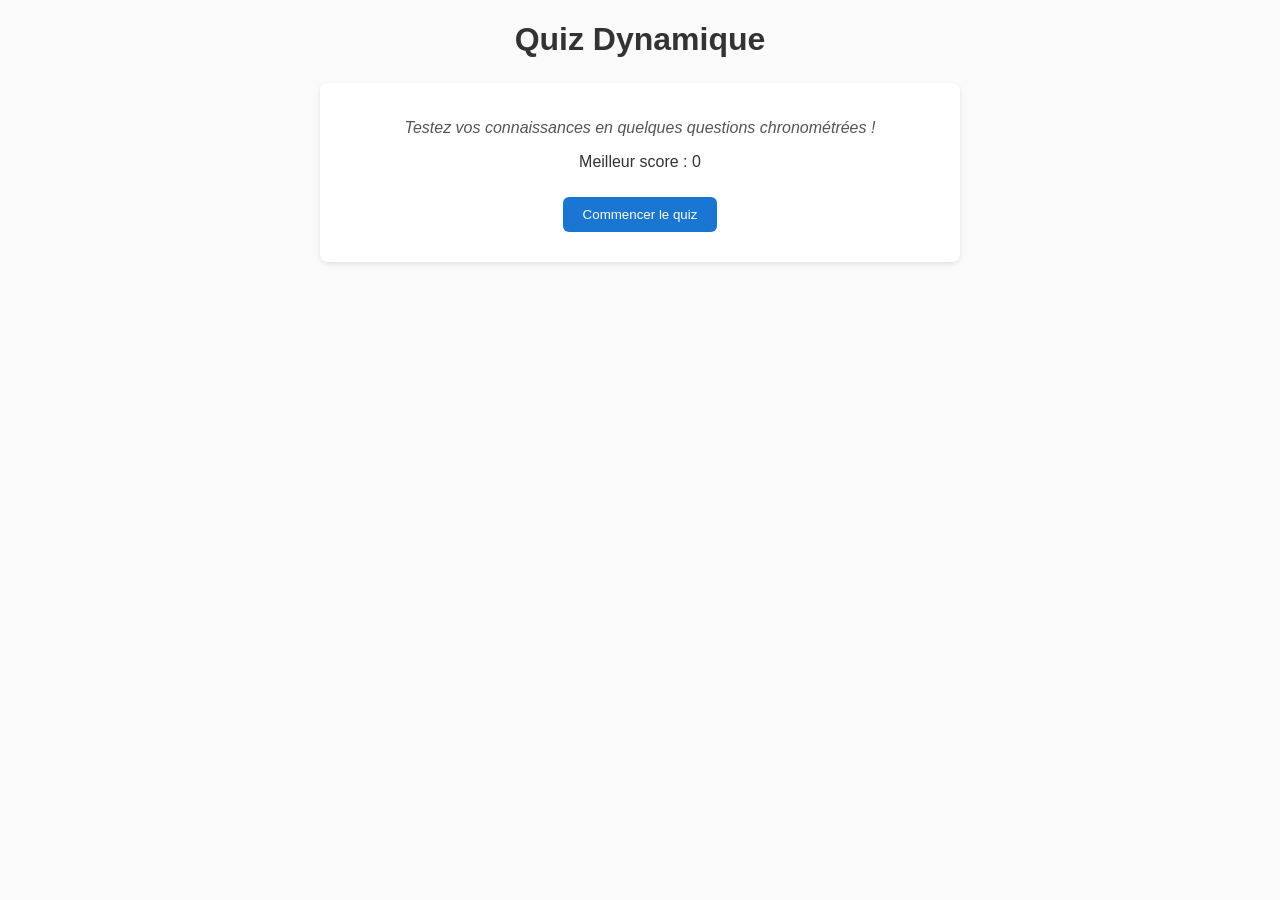
==== pages/index.html @ 392de243 "statistique détaillés" ====
<!DOCTYPE html>
<html lang="fr">
  <head>
    <meta charset="UTF-8" />
    <title>Quiz Dynamique</title>
    <link rel="stylesheet" href="../assets/css/style.css" />
  </head>
  <body>
    <h1>Quiz Dynamique</h1>

    <div id="intro-screen">
      <p class="notice">
        Testez vos connaissances en quelques questions chronométrées !
      </p>
      <p>Meilleur score : <span id="best-score-value">0</span></p>
      <button id="start-btn">Commencer le quiz</button>
    </div>

    <div id="question-screen" style="display: none">
      <div id="progress">
        Question <span id="current-question-index"></span> /
        <span id="total-questions"></span>
      </div>
      <p id="question-text"></p>
      <div id="answers"></div>
      <div id="timer-div">Temps restant : <span id="time-left">0</span>s</div>
      <button id="next-btn" class="hidden">Question suivante</button>
    </div>

    <div id="result-screen" style="display: none">
      <h2>Résultat final</h2>
      <p id="score-text"></p>
      <p id="stats-text"></p>
      <p>Meilleur score : <span id="best-score-end">0</span></p>
      <button id="restart-btn">Recommencer</button>
    </div>

    <script type="module" src="../assets/js/quiz.js"></script>
  </body>
</html>
---- assets/css/style.css ----
body {
  font-family: "Segoe UI", Arial, sans-serif;
  margin: 20px;
  text-align: center;
  background: #fafafa;
  color: #333;
}

h1 {
  margin-bottom: 25px;
}

.notice {
  font-style: italic;
  margin-bottom: 15px;
  color: #555;
}

button {
  margin: 10px auto;
  padding: 10px 20px;
  cursor: pointer;
  background-color: #1976d2;
  color: #fff;
  border: none;
  border-radius: 6px;
  transition: background-color 0.3s;
}

button:hover {
  background-color: #1565c0;
}

.hidden {
  display: none;
}

#intro-screen,
#question-screen,
#result-screen {
  max-width: 600px;
  margin: 0 auto 20px;
  background: #fff;
  padding: 20px;
  border-radius: 8px;
  box-shadow: 0 2px 5px rgba(0, 0, 0, 0.1);
}

#answers button {
  display: block;
  width: 60%;
  margin: 8px auto;
  background-color: #f5f5f5;
  color: #333;
  border-radius: 4px;
  transition: background-color 0.3s;
}

#answers button:hover {
  background-color: #e0e0e0;
}

.correct {
  background-color: #c8e6c9 !important; /* vert clair */
}

.wrong {
  background-color: #ffcdd2 !important; /* rouge clair */
}

#timer-div {
  margin-top: 10px;
  font-weight: bold;
  color: #d32f2f; /* rouge foncé */
}

#progress {
  font-weight: bold;
  margin-bottom: 10px;
  color: #455a64;
}

#result-screen h2 {
  margin-bottom: 20px;
  color: #2e7d32; /* vert foncé */
}

#score-text {
  font-size: 1.2em;
  margin-bottom: 10px;
}

#theme-toggle {
  display: block;
  margin: 0 auto 10px;
  background-color: #455a64;
}

#theme-toggle:hover {
  background-color: #37474f;
}

/* Mode sombre */
body.dark {
  background: #121212;
  color: #e0e0e0;
}

body.dark .notice {
  color: #b0b0b0;
}

body.dark #intro-screen,
body.dark #question-screen,
body.dark #result-screen {
  background: #1e1e1e;
  box-shadow: 0 2px 5px rgba(0, 0, 0, 0.4);
}

body.dark button {
  background-color: #90caf9;
  color: #121212;
}

body.dark button:hover {
  background-color: #64b5f6;
}

body.dark #theme-toggle {
  background-color: #616161;
  color: #fff;
}

body.dark #theme-toggle:hover {
  background-color: #757575;
}

body.dark #answers button {
  background-color: #2c2c2c;
  color: #e0e0e0;
}

body.dark #answers button:hover {
  background-color: #3a3a3a;
}

body.dark .correct {
  background-color: #2e7d32 !important;
  color: #fff !important;
}

body.dark .wrong {
  background-color: #c62828 !important;
  color: #fff !important;
}

body.dark #timer-div {
  color: #ef5350;
}

body.dark #progress {
  color: #b0bec5;
}

body.dark #result-screen h2 {
  color: #81c784;
}
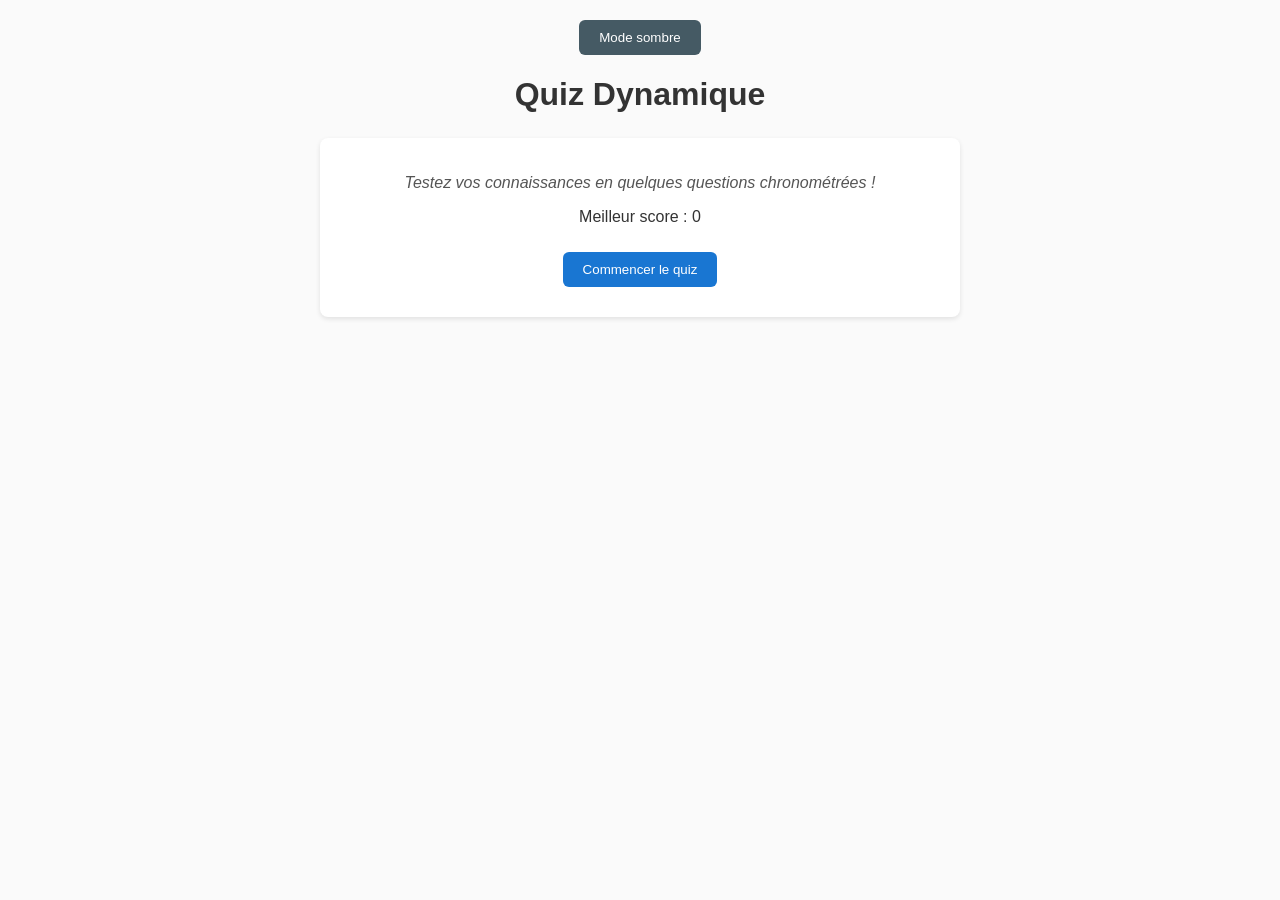
==== commit eb39a75b: "feat: ajouter le partage du score" ====
--- a/pages/index.html
+++ b/pages/index.html
@@ -6,6 +6,10 @@
     <link rel="stylesheet" href="../assets/css/style.css" />
   </head>
   <body>
+    <button id="theme-toggle" type="button" aria-pressed="false">
+      Mode sombre
+    </button>
+
     <h1>Quiz Dynamique</h1>
 
     <div id="intro-screen">
@@ -30,11 +34,12 @@
     <div id="result-screen" style="display: none">
       <h2>Résultat final</h2>
       <p id="score-text"></p>
-      <p id="stats-text"></p>
       <p>Meilleur score : <span id="best-score-end">0</span></p>
+      <button id="share-btn">Partager</button>
+      <p id="share-link" class="hidden" aria-live="polite"></p>
       <button id="restart-btn">Recommencer</button>
     </div>
 
     <script type="module" src="../assets/js/quiz.js"></script>
   </body>
-</html>+</html>
--- a/assets/css/style.css
+++ b/assets/css/style.css
@@ -90,6 +90,17 @@
   margin-bottom: 10px;
 }
 
+#share-link {
+  word-break: break-all;
+  font-size: 0.9em;
+  color: #455a64;
+  margin: 8px 0 12px;
+}
+
+body.dark #share-link {
+  color: #b0bec5;
+}
+
 #theme-toggle {
   display: block;
   margin: 0 auto 10px;
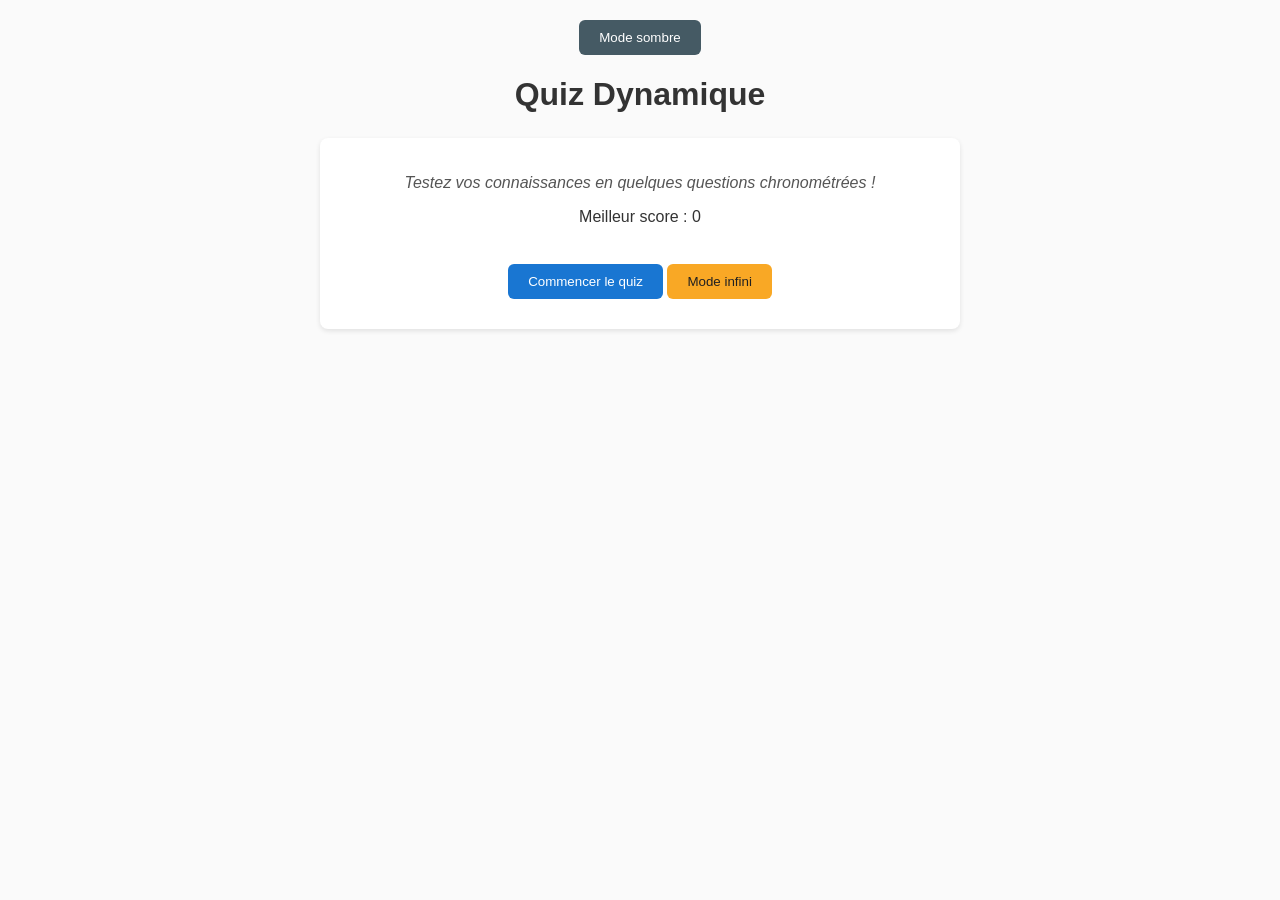
==== commit 741aa696: "feat: ajouter indice, mode infini, badges et audio" ====
--- a/pages/index.html
+++ b/pages/index.html
@@ -17,24 +17,35 @@
         Testez vos connaissances en quelques questions chronométrées !
       </p>
       <p>Meilleur score : <span id="best-score-value">0</span></p>
+      <div id="badges-intro" class="badges-list"></div>
       <button id="start-btn">Commencer le quiz</button>
+      <button id="infinite-btn" type="button">Mode infini</button>
     </div>
 
     <div id="question-screen" style="display: none">
       <div id="progress">
-        Question <span id="current-question-index"></span> /
-        <span id="total-questions"></span>
+        Question <span id="current-question-index"></span>
+        <span id="progress-total"> / <span id="total-questions"></span></span>
       </div>
       <p id="question-text"></p>
+      <button id="audio-btn" type="button" class="hidden">Lecture</button>
       <div id="answers"></div>
+      <button id="hint-btn" type="button" class="hidden">Indice</button>
+      <p id="hint-text" class="hidden" aria-live="polite"></p>
       <div id="timer-div">Temps restant : <span id="time-left">0</span>s</div>
       <button id="next-btn" class="hidden">Question suivante</button>
+      <button id="stop-infinite-btn" type="button" class="hidden">
+        Arrêter le mode infini
+      </button>
     </div>
 
     <div id="result-screen" style="display: none">
       <h2>Résultat final</h2>
       <p id="score-text"></p>
+      <p id="stats-text"></p>
       <p>Meilleur score : <span id="best-score-end">0</span></p>
+      <div id="badges-result" class="badges-list"></div>
+      <p id="new-badges" class="hidden" aria-live="polite"></p>
       <button id="share-btn">Partager</button>
       <p id="share-link" class="hidden" aria-live="polite"></p>
       <button id="restart-btn">Recommencer</button>
--- a/assets/css/style.css
+++ b/assets/css/style.css
@@ -97,8 +97,83 @@
   margin: 8px 0 12px;
 }
 
+#hint-btn,
+#audio-btn,
+#infinite-btn,
+#stop-infinite-btn {
+  background-color: #f9a825;
+  color: #212121;
+}
+
+#hint-btn:hover,
+#audio-btn:hover,
+#infinite-btn:hover,
+#stop-infinite-btn:hover {
+  background-color: #f57f17;
+}
+
+#hint-btn:disabled,
+#audio-btn:disabled {
+  opacity: 0.6;
+  cursor: default;
+}
+
+#hint-text,
+#new-badges {
+  margin: 8px auto 12px;
+  max-width: 80%;
+  font-style: italic;
+  color: #5d4037;
+}
+
+.badges-list {
+  display: flex;
+  flex-wrap: wrap;
+  gap: 8px;
+  justify-content: center;
+  margin: 12px 0;
+}
+
+.badge {
+  display: inline-block;
+  padding: 6px 10px;
+  border-radius: 4px;
+  background: #fff3e0;
+  color: #e65100;
+  font-size: 0.85em;
+  border: 1px solid #ffcc80;
+}
+
+.badges-empty {
+  color: #777;
+  font-size: 0.9em;
+}
+
 body.dark #share-link {
   color: #b0bec5;
+}
+
+body.dark #hint-btn,
+body.dark #audio-btn,
+body.dark #infinite-btn,
+body.dark #stop-infinite-btn {
+  background-color: #ffb300;
+  color: #121212;
+}
+
+body.dark #hint-text,
+body.dark #new-badges {
+  color: #ffcc80;
+}
+
+body.dark .badge {
+  background: #3e2723;
+  color: #ffcc80;
+  border-color: #6d4c41;
+}
+
+body.dark .badges-empty {
+  color: #b0b0b0;
 }
 
 #theme-toggle {
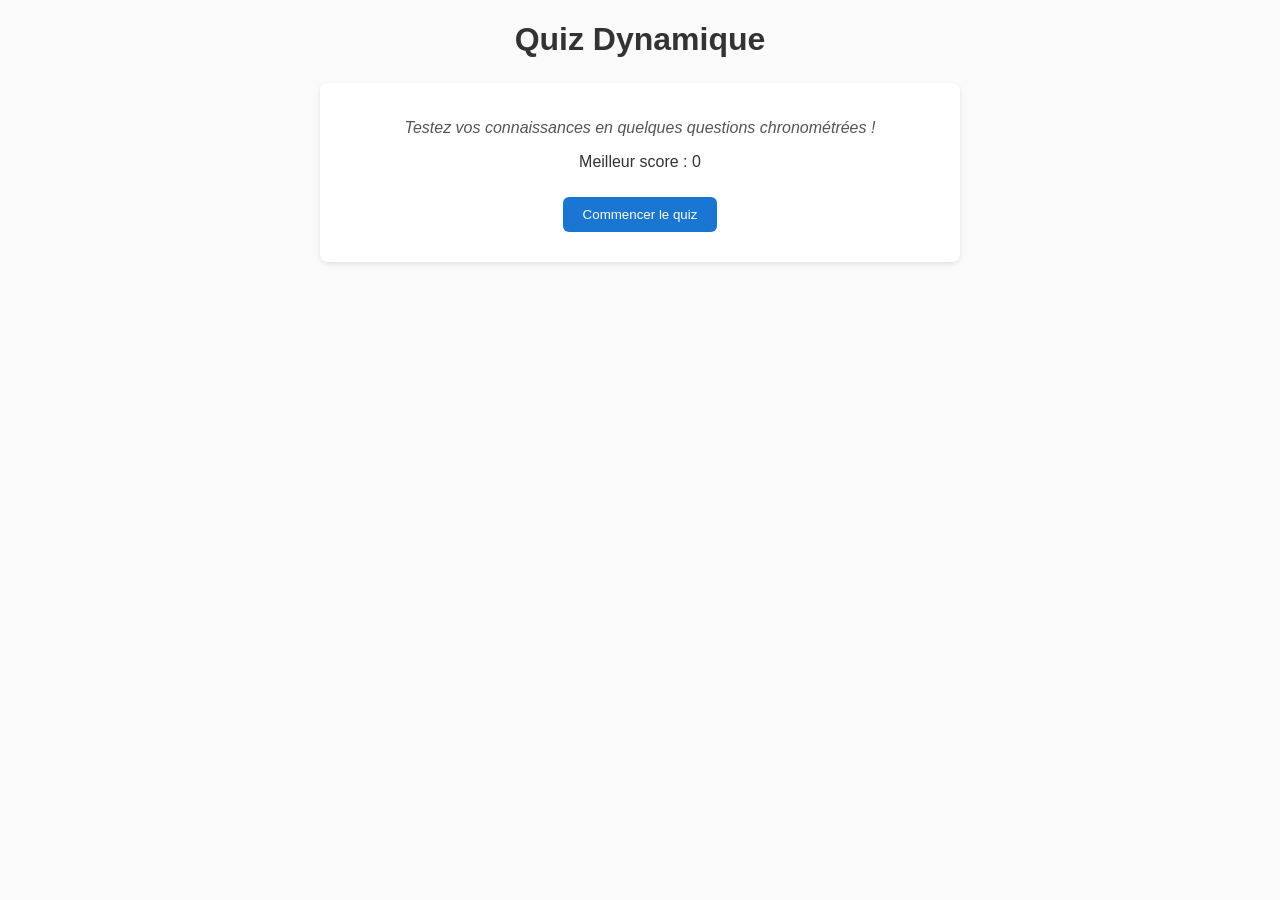
==== commit 3cedb8e7: "recap-questions" ====
--- a/pages/index.html
+++ b/pages/index.html
@@ -6,10 +6,6 @@
     <link rel="stylesheet" href="../assets/css/style.css" />
   </head>
   <body>
-    <button id="theme-toggle" type="button" aria-pressed="false">
-      Mode sombre
-    </button>
-
     <h1>Quiz Dynamique</h1>
 
     <div id="intro-screen">
@@ -17,40 +13,38 @@
         Testez vos connaissances en quelques questions chronométrées !
       </p>
       <p>Meilleur score : <span id="best-score-value">0</span></p>
-      <div id="badges-intro" class="badges-list"></div>
       <button id="start-btn">Commencer le quiz</button>
-      <button id="infinite-btn" type="button">Mode infini</button>
     </div>
 
     <div id="question-screen" style="display: none">
       <div id="progress">
-        Question <span id="current-question-index"></span>
-        <span id="progress-total"> / <span id="total-questions"></span></span>
+        Question <span id="current-question-index"></span> /
+        <span id="total-questions"></span>
       </div>
       <p id="question-text"></p>
-      <button id="audio-btn" type="button" class="hidden">Lecture</button>
       <div id="answers"></div>
-      <button id="hint-btn" type="button" class="hidden">Indice</button>
-      <p id="hint-text" class="hidden" aria-live="polite"></p>
       <div id="timer-div">Temps restant : <span id="time-left">0</span>s</div>
       <button id="next-btn" class="hidden">Question suivante</button>
-      <button id="stop-infinite-btn" type="button" class="hidden">
-        Arrêter le mode infini
-      </button>
     </div>
 
     <div id="result-screen" style="display: none">
       <h2>Résultat final</h2>
       <p id="score-text"></p>
-      <p id="stats-text"></p>
       <p>Meilleur score : <span id="best-score-end">0</span></p>
-      <div id="badges-result" class="badges-list"></div>
-      <p id="new-badges" class="hidden" aria-live="polite"></p>
-      <button id="share-btn">Partager</button>
-      <p id="share-link" class="hidden" aria-live="polite"></p>
+      <h3>Récapitulatif</h3>
+      <table id="recap-table">
+        <thead>
+          <tr>
+            <th>Question</th>
+            <th>Votre réponse</th>
+            <th>Bonne réponse</th>
+          </tr>
+        </thead>
+        <tbody id="recap-body"></tbody>
+      </table>
       <button id="restart-btn">Recommencer</button>
     </div>
 
     <script type="module" src="../assets/js/quiz.js"></script>
   </body>
-</html>
+</html>
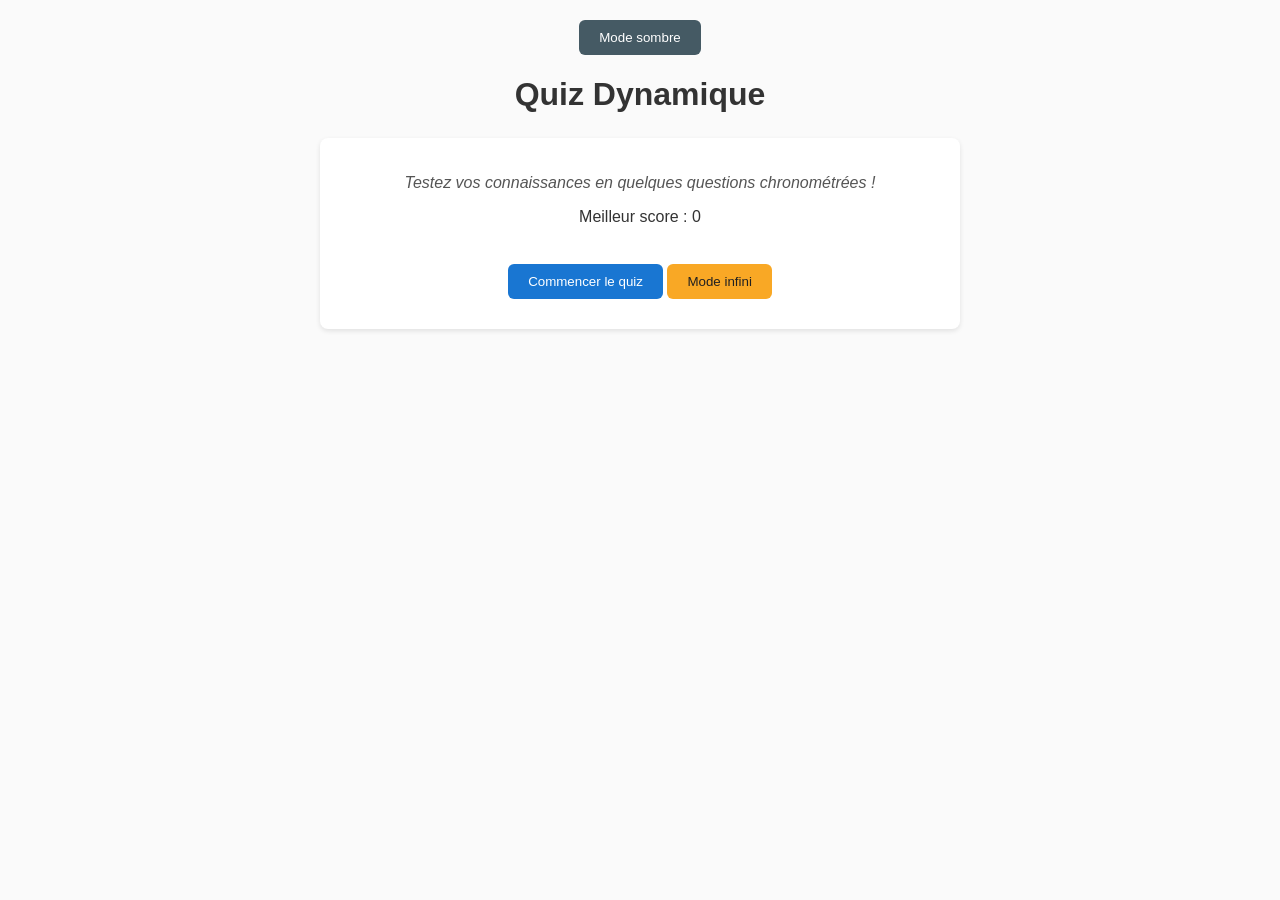
==== commit 79d4334b: "Merge branch 'develop' of https://github.com/Jerxmyy/quiz-interactif into develop" ====
--- a/pages/index.html
+++ b/pages/index.html
@@ -6,6 +6,10 @@
     <link rel="stylesheet" href="../assets/css/style.css" />
   </head>
   <body>
+    <button id="theme-toggle" type="button" aria-pressed="false">
+      Mode sombre
+    </button>
+
     <h1>Quiz Dynamique</h1>
 
     <div id="intro-screen">
@@ -13,23 +17,32 @@
         Testez vos connaissances en quelques questions chronométrées !
       </p>
       <p>Meilleur score : <span id="best-score-value">0</span></p>
+      <div id="badges-intro" class="badges-list"></div>
       <button id="start-btn">Commencer le quiz</button>
+      <button id="infinite-btn" type="button">Mode infini</button>
     </div>
 
     <div id="question-screen" style="display: none">
       <div id="progress">
-        Question <span id="current-question-index"></span> /
-        <span id="total-questions"></span>
+        Question <span id="current-question-index"></span>
+        <span id="progress-total"> / <span id="total-questions"></span></span>
       </div>
       <p id="question-text"></p>
+      <button id="audio-btn" type="button" class="hidden">Lecture</button>
       <div id="answers"></div>
+      <button id="hint-btn" type="button" class="hidden">Indice</button>
+      <p id="hint-text" class="hidden" aria-live="polite"></p>
       <div id="timer-div">Temps restant : <span id="time-left">0</span>s</div>
       <button id="next-btn" class="hidden">Question suivante</button>
+      <button id="stop-infinite-btn" type="button" class="hidden">
+        Arrêter le mode infini
+      </button>
     </div>
 
     <div id="result-screen" style="display: none">
       <h2>Résultat final</h2>
       <p id="score-text"></p>
+      <p id="stats-text"></p>
       <p>Meilleur score : <span id="best-score-end">0</span></p>
       <h3>Récapitulatif</h3>
       <table id="recap-table">
@@ -42,9 +55,13 @@
         </thead>
         <tbody id="recap-body"></tbody>
       </table>
+      <div id="badges-result" class="badges-list"></div>
+      <p id="new-badges" class="hidden" aria-live="polite"></p>
+      <button id="share-btn">Partager</button>
+      <p id="share-link" class="hidden" aria-live="polite"></p>
       <button id="restart-btn">Recommencer</button>
     </div>
 
     <script type="module" src="../assets/js/quiz.js"></script>
   </body>
-</html>+</html>
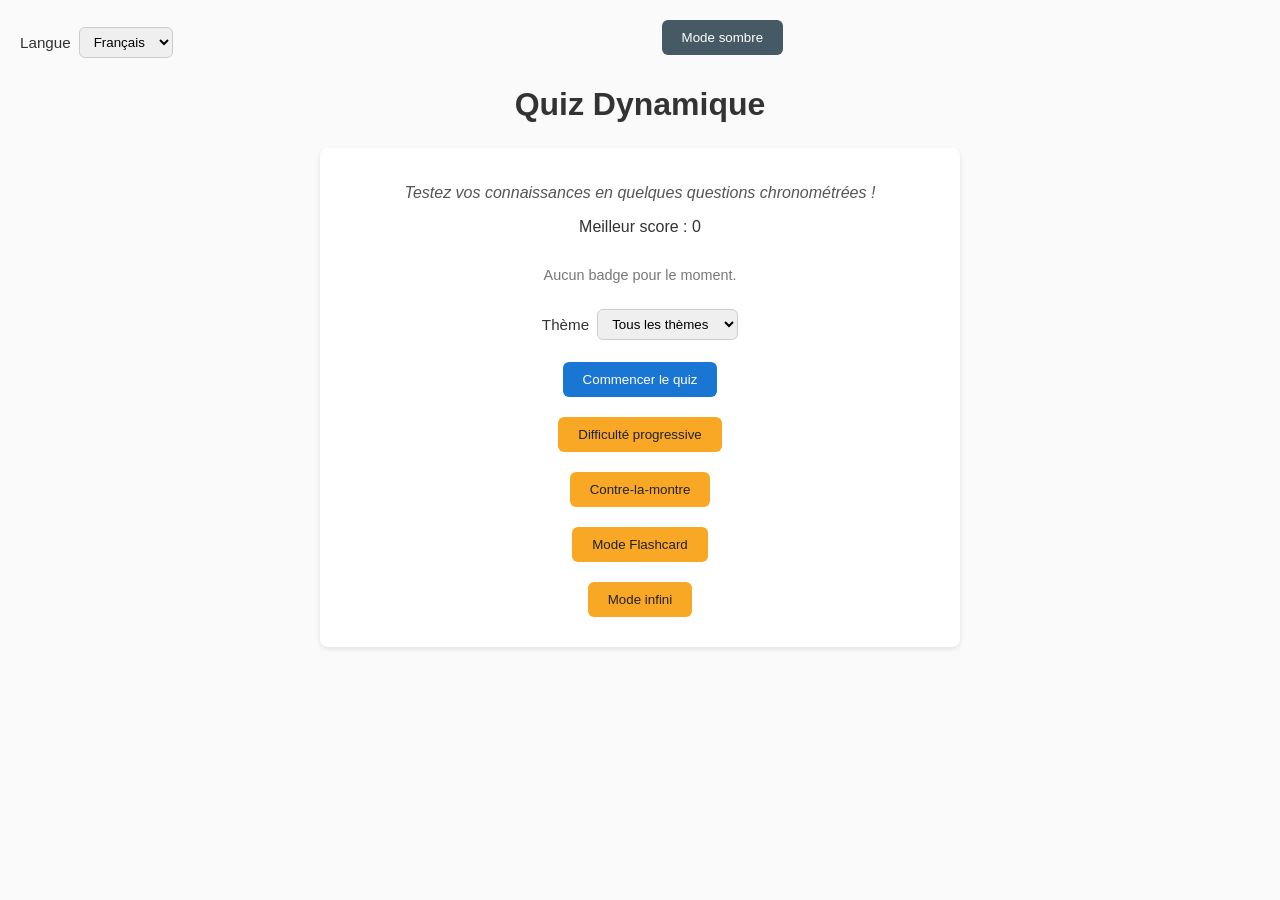
==== commit 9e2bc388: "feat: ajouter multi-thème, modes et i18n du backlog" ====
--- a/pages/index.html
+++ b/pages/index.html
@@ -6,60 +6,122 @@
     <link rel="stylesheet" href="../assets/css/style.css" />
   </head>
   <body>
-    <button id="theme-toggle" type="button" aria-pressed="false">
-      Mode sombre
-    </button>
+    <div class="top-controls">
+      <label class="control-label" for="lang-select">
+        <span data-i18n="langLabel">Langue</span>
+        <select id="lang-select">
+          <option value="fr">Français</option>
+          <option value="en">English</option>
+        </select>
+      </label>
+      <button id="theme-toggle" type="button" aria-pressed="false">
+        Mode sombre
+      </button>
+    </div>
 
-    <h1>Quiz Dynamique</h1>
+    <h1 data-i18n="title">Quiz Dynamique</h1>
 
     <div id="intro-screen">
-      <p class="notice">
+      <p class="notice" data-i18n="notice">
         Testez vos connaissances en quelques questions chronométrées !
       </p>
-      <p>Meilleur score : <span id="best-score-value">0</span></p>
+      <p>
+        <span data-i18n="bestScore">Meilleur score</span> :
+        <span id="best-score-value">0</span>
+      </p>
       <div id="badges-intro" class="badges-list"></div>
-      <button id="start-btn">Commencer le quiz</button>
-      <button id="infinite-btn" type="button">Mode infini</button>
+
+      <div class="setup-row">
+        <label class="control-label" for="theme-select">
+          <span data-i18n="themeLabel">Thème</span>
+          <select id="theme-select">
+            <option value="all" data-i18n-option="themeAll">Tous les thèmes</option>
+            <option value="culture" data-i18n-option="themeCulture">Culture générale</option>
+            <option value="maths" data-i18n-option="themeMaths">Maths</option>
+            <option value="images" data-i18n-option="themeImages">Images</option>
+          </select>
+        </label>
+      </div>
+
+      <div class="mode-buttons">
+        <button id="start-btn" data-i18n="startClassic">Commencer le quiz</button>
+        <button id="progressive-btn" type="button" data-i18n="startProgressive">
+          Difficulté progressive
+        </button>
+        <button id="timed-btn" type="button" data-i18n="startTimed">
+          Contre-la-montre
+        </button>
+        <button id="flashcard-btn" type="button" data-i18n="startFlashcard">
+          Mode Flashcard
+        </button>
+        <button id="infinite-btn" type="button" data-i18n="startInfinite">
+          Mode infini
+        </button>
+      </div>
     </div>
 
     <div id="question-screen" style="display: none">
       <div id="progress">
-        Question <span id="current-question-index"></span>
+        <span data-i18n="questionWord">Question</span>
+        <span id="current-question-index"></span>
         <span id="progress-total"> / <span id="total-questions"></span></span>
       </div>
+      <div id="global-timer" class="hidden">
+        <span data-i18n="globalTime">Temps global</span> :
+        <span id="global-time-left">60</span>s
+      </div>
       <p id="question-text"></p>
-      <button id="audio-btn" type="button" class="hidden">Lecture</button>
+      <div id="question-image-wrap" class="hidden">
+        <img id="question-image" alt="" />
+      </div>
+      <button id="audio-btn" type="button" class="hidden" data-i18n="audio">
+        Lecture
+      </button>
       <div id="answers"></div>
-      <button id="hint-btn" type="button" class="hidden">Indice</button>
+      <button id="reveal-btn" type="button" class="hidden" data-i18n="reveal">
+        Voir la réponse
+      </button>
+      <p id="flashcard-answer" class="hidden" aria-live="polite"></p>
+      <button id="hint-btn" type="button" class="hidden" data-i18n="hint">
+        Indice
+      </button>
       <p id="hint-text" class="hidden" aria-live="polite"></p>
-      <div id="timer-div">Temps restant : <span id="time-left">0</span>s</div>
-      <button id="next-btn" class="hidden">Question suivante</button>
-      <button id="stop-infinite-btn" type="button" class="hidden">
+      <div id="timer-div">
+        <span data-i18n="timeLeft">Temps restant</span> :
+        <span id="time-left">0</span>s
+      </div>
+      <button id="next-btn" class="hidden" data-i18n="next">
+        Question suivante
+      </button>
+      <button id="stop-infinite-btn" type="button" class="hidden" data-i18n="stopInfinite">
         Arrêter le mode infini
       </button>
     </div>
 
     <div id="result-screen" style="display: none">
-      <h2>Résultat final</h2>
+      <h2 data-i18n="resultTitle">Résultat final</h2>
       <p id="score-text"></p>
       <p id="stats-text"></p>
-      <p>Meilleur score : <span id="best-score-end">0</span></p>
-      <h3>Récapitulatif</h3>
+      <p>
+        <span data-i18n="bestScore">Meilleur score</span> :
+        <span id="best-score-end">0</span>
+      </p>
+      <h3 data-i18n="recapTitle">Récapitulatif</h3>
       <table id="recap-table">
         <thead>
           <tr>
-            <th>Question</th>
-            <th>Votre réponse</th>
-            <th>Bonne réponse</th>
+            <th data-i18n="recapQuestion">Question</th>
+            <th data-i18n="recapChosen">Votre réponse</th>
+            <th data-i18n="recapCorrect">Bonne réponse</th>
           </tr>
         </thead>
         <tbody id="recap-body"></tbody>
       </table>
       <div id="badges-result" class="badges-list"></div>
       <p id="new-badges" class="hidden" aria-live="polite"></p>
-      <button id="share-btn">Partager</button>
+      <button id="share-btn" data-i18n="share">Partager</button>
       <p id="share-link" class="hidden" aria-live="polite"></p>
-      <button id="restart-btn">Recommencer</button>
+      <button id="restart-btn" data-i18n="restart">Recommencer</button>
     </div>
 
     <script type="module" src="../assets/js/quiz.js"></script>
--- a/assets/css/style.css
+++ b/assets/css/style.css
@@ -97,10 +97,86 @@
   margin: 8px 0 12px;
 }
 
+.top-controls {
+  display: flex;
+  justify-content: center;
+  align-items: center;
+  gap: 12px;
+  flex-wrap: wrap;
+  margin-bottom: 10px;
+}
+
+.control-label {
+  display: inline-flex;
+  align-items: center;
+  gap: 8px;
+  font-size: 0.95em;
+}
+
+.control-label select {
+  padding: 6px 10px;
+  border-radius: 6px;
+  border: 1px solid #ccc;
+}
+
+.setup-row {
+  margin: 12px 0;
+}
+
+.mode-buttons {
+  display: flex;
+  flex-direction: column;
+  align-items: center;
+}
+
+#global-timer {
+  margin-bottom: 10px;
+  font-weight: bold;
+  color: #6a1b9a;
+}
+
+#question-image-wrap {
+  margin: 10px auto;
+}
+
+#question-image {
+  max-width: 140px;
+  height: auto;
+}
+
+#answers .image-answer {
+  display: inline-flex;
+  flex-direction: column;
+  align-items: center;
+  width: auto;
+  min-width: 100px;
+  margin: 8px;
+  padding: 8px;
+  background: #fafafa;
+  color: #333;
+}
+
+#answers .image-answer img {
+  width: 64px;
+  height: 64px;
+  object-fit: contain;
+}
+
+#flashcard-answer {
+  font-size: 1.2em;
+  font-weight: bold;
+  color: #2e7d32;
+  margin: 12px 0;
+}
+
 #hint-btn,
 #audio-btn,
 #infinite-btn,
-#stop-infinite-btn {
+#stop-infinite-btn,
+#progressive-btn,
+#timed-btn,
+#flashcard-btn,
+#reveal-btn {
   background-color: #f9a825;
   color: #212121;
 }
@@ -108,7 +184,11 @@
 #hint-btn:hover,
 #audio-btn:hover,
 #infinite-btn:hover,
-#stop-infinite-btn:hover {
+#stop-infinite-btn:hover,
+#progressive-btn:hover,
+#timed-btn:hover,
+#flashcard-btn:hover,
+#reveal-btn:hover {
   background-color: #f57f17;
 }
 
@@ -156,14 +236,34 @@
 body.dark #hint-btn,
 body.dark #audio-btn,
 body.dark #infinite-btn,
-body.dark #stop-infinite-btn {
+body.dark #stop-infinite-btn,
+body.dark #progressive-btn,
+body.dark #timed-btn,
+body.dark #flashcard-btn,
+body.dark #reveal-btn {
   background-color: #ffb300;
   color: #121212;
 }
 
 body.dark #hint-text,
-body.dark #new-badges {
+body.dark #new-badges,
+body.dark #flashcard-answer {
   color: #ffcc80;
+}
+
+body.dark #global-timer {
+  color: #ce93d8;
+}
+
+body.dark .control-label select {
+  background: #2c2c2c;
+  color: #e0e0e0;
+  border-color: #555;
+}
+
+body.dark #answers .image-answer {
+  background: #2c2c2c;
+  color: #e0e0e0;
 }
 
 body.dark .badge {
